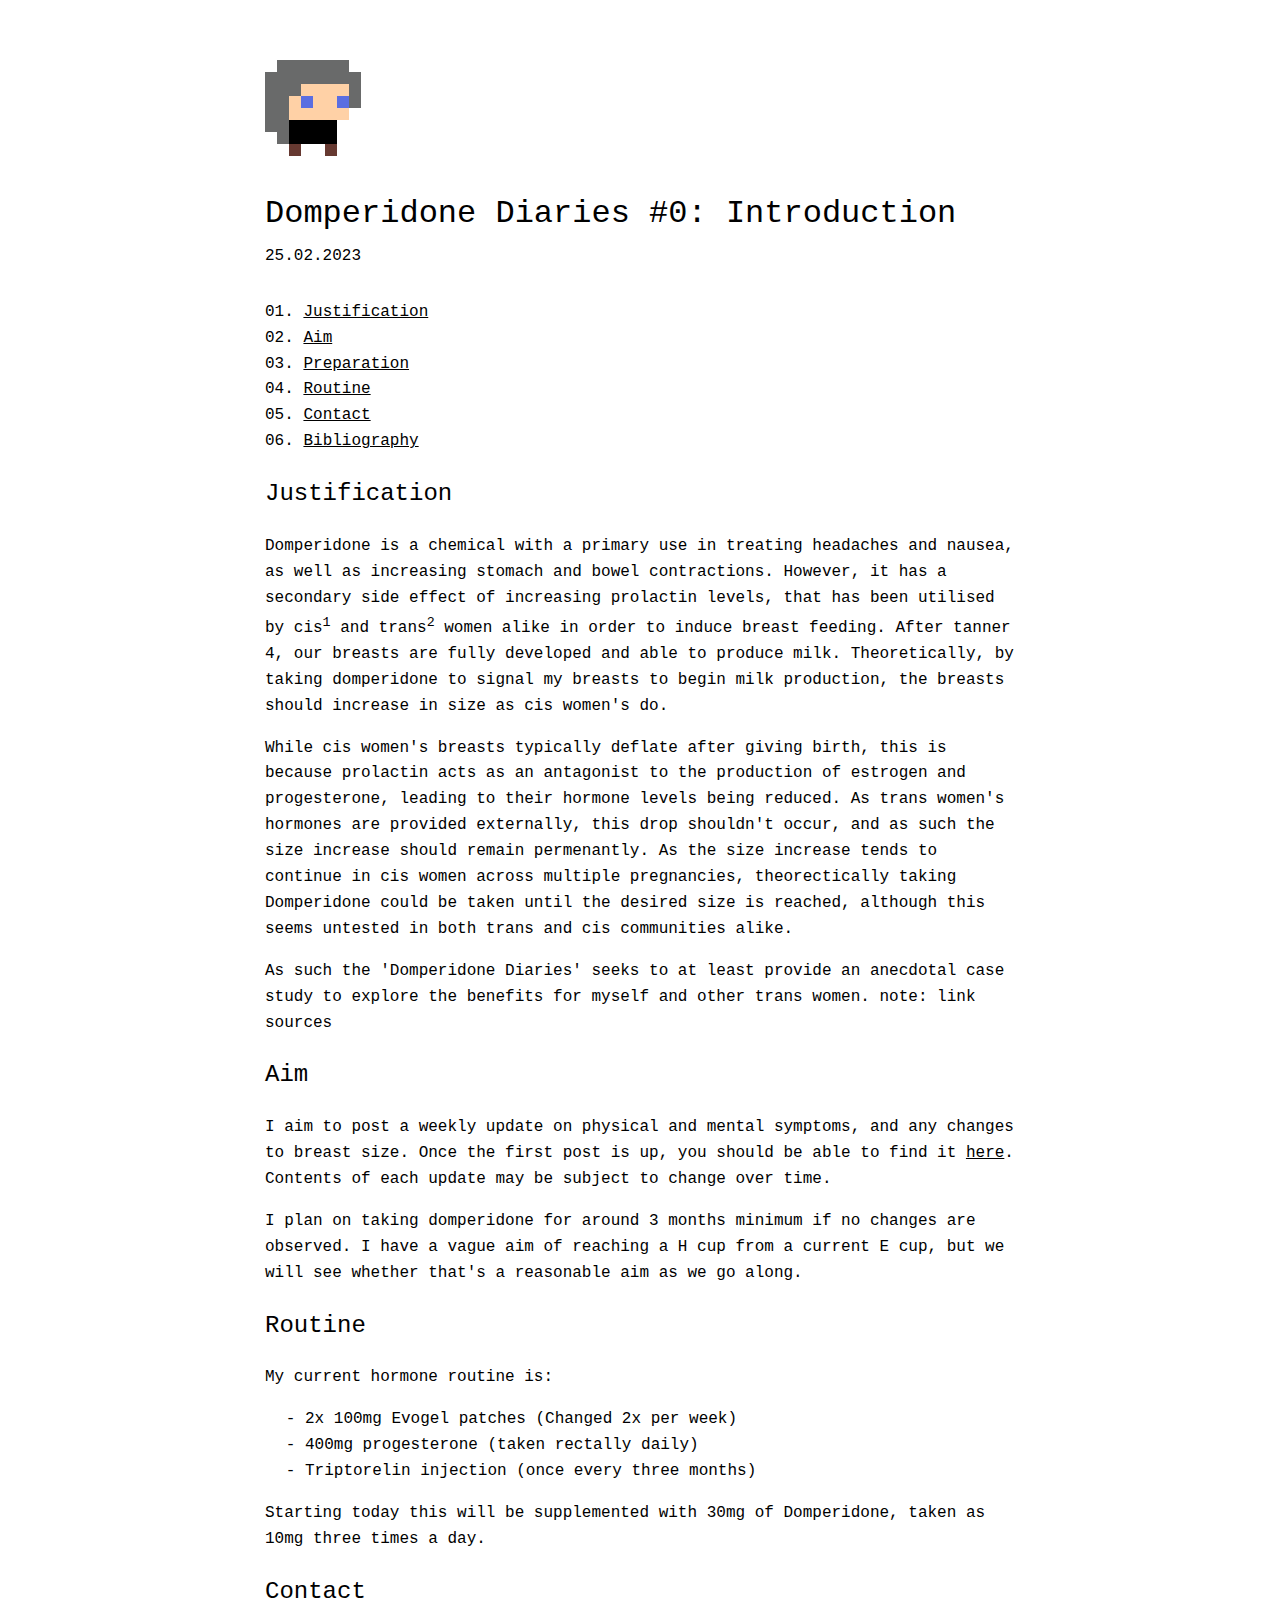
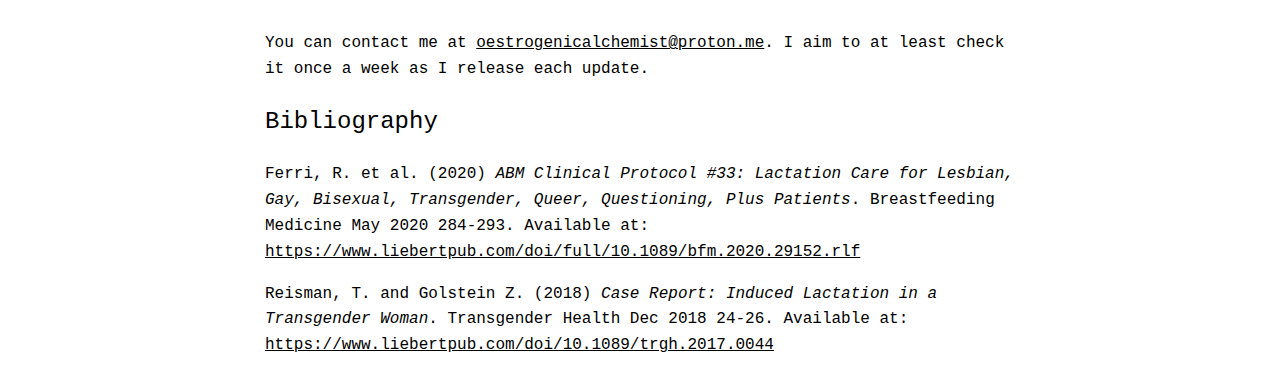
==== domperidone00.html @ 6ce0c4de "Add files via upload" ====
<!DOCTYPE html>
<html lang="en">
<meta charset="UTF-8">
<title>DD#0 Introduction</title>
<meta name="viewport" content="width=device-width,initial-scale=1">
<link rel="stylesheet" href="style.css">
<body>

<a class="logo" href="index.html"></a>

<h1 class="title">Domperidone Diaries #0: Introduction</h1>
<div class="date">25.02.2023</div>

<div class="sections">
    <div class="section_item"><a href='#Justification'>Justification</a></div>
    <div class="section_item"><a href='#Aim'>Aim</a></div>
    <div class="section_item"><a href='#Preparation'>Preparation</a></div>
    <div class="section_item"><a href='#Routine'>Routine</a></div>
    <div class="section_item"><a href='#Contact'>Contact</a></div>
    <div class="section_item"><a href='#Bibliography'>Bibliography</a></div>

</div> 

<h2 class="section_header" id="Justification">Justification</h2>
<p>
    Domperidone is a chemical with a primary use in treating headaches and nausea, as well as increasing stomach 
    and bowel contractions. However, it has a secondary side effect of increasing prolactin levels, that has been
    utilised by cis<sup><a href="#footnote01">1</a></sup> and trans<sup><a href="#footnote02">2</a></sup> women alike in order to induce breast feeding. After tanner 4, our breasts are
    fully developed and able to produce milk. Theoretically, by taking domperidone to signal my breasts to begin
    milk production, the breasts should increase in size as cis women's do.
</p>

<p>
    While cis women's breasts typically deflate after giving birth, this is because prolactin acts as an antagonist
    to the production of estrogen and progesterone, leading to their hormone levels being reduced. As trans women's
    hormones are provided externally, this drop shouldn't occur, and as such the size increase should remain
    permenantly. As the size increase tends to continue in cis women across multiple pregnancies, theorectically
    taking Domperidone could be taken until the desired size is reached, although this seems untested in both trans
    and cis communities alike.
</p>
<p>
    As such the 'Domperidone Diaries' seeks to at least provide an anecdotal case study to explore the benefits for
    myself and other trans women.

    note: link sources
</p></p>

<h2 class="section_header"id="Aim">Aim</h2>
<p>
    I aim to post a weekly update on physical and mental symptoms, and any changes to breast size. Once the first post
    is up, you should be able to find it <a href="domperidone01.html">here</a>. Contents of each update may be
    subject to change over time.
</p>
<p>
    I plan on taking domperidone for around 3 months minimum if no changes are observed. I have a vague aim of reaching
    a H cup from a current E cup, but we will see whether that's a reasonable aim as we go along.
</p>

<h2 class="section_header" id="Routine">Routine</h2>
<p>
    My current hormone routine is:
</p>
<ul>
    <li>2x 100mg Evogel patches (Changed 2x per week)</li>
    <li>400mg progesterone (taken rectally daily)</li>
    <li>Triptorelin injection (once every three months)</li>
</ul>
<p>
    Starting today this will be supplemented with 30mg of Domperidone, taken as 10mg three times a day.
</p>

<h2 class="section_header" id="Contact">Contact</h2>
<p>
    You can contact me at <a href="mailto:oestrogenicalchemist@proton.me">oestrogenicalchemist@proton.me</a>. I aim to at least check it once a week as I release each update.
</p>

<h2 class="section_header" id="Bibliography">Bibliography</h2>

<p id="footnote01">Ferri, R. et al. (2020) <i>ABM Clinical Protocol #33: Lactation Care for Lesbian, Gay, Bisexual, Transgender, Queer, Questioning, Plus Patients</i>. Breastfeeding Medicine May 2020 284-293. Available at: <a href="https://www.liebertpub.com/doi/full/10.1089/bfm.2020.29152.rlf">https://www.liebertpub.com/doi/full/10.1089/bfm.2020.29152.rlf</a></p>
<p id="footnote02">Reisman, T. and Golstein Z. (2018) <i>Case Report: Induced Lactation in a Transgender Woman</i>. Transgender Health Dec 2018 24-26. Available at: <a href="https://www.liebertpub.com/doi/10.1089/trgh.2017.0044">https://www.liebertpub.com/doi/10.1089/trgh.2017.0044</a></p>

</body>
</html>
---- style.css ----
body {
    background-color: white;
    font-family: 'Inconsolata', monospace;
    max-width: 750px;
    margin: 60px auto;
    margin-bottom: 16px;
    line-height: 1.62;
}

h1, h2 {
    display: block;
    font-size: 2em;
    font-weight: normal;
}

h2 {
    font-size: 1.5em;
}

p {
    display: block;
}

a {
    color: black;
}

a:hover {
    padding: 4px;
    margin: -4px;
    background: black;
    color: white;
    text-decoration: none;
}

/* link to footnote */
sup a {
    text-decoration: none;
}

ul {
    list-style: none;
}

ul li::before {
    content: "- ";
    margin-left: -2ch;
    width: 2ch;
    display: inline-block;
}

.date {
    margin-bottom: 30px;
    margin-top: -8px;
    display: inline-block;
}

.title {
    line-height: 1.2;
    padding-top: 18px;
    margin-bottom: 10px;
    font-weight: normal;
}

.sections {
    counter-reset: ol-counter;
    list-style: none;
    margin: 0;
    padding: 0;
}

.section_item:before {
    counter-increment: ol-counter;
    content: "0" counter(ol-counter) ". ";
}

.posts .post_title:before {
    content: "- ";
}

.logo {
    width: 96px;
    height: 96px;
    background: url(logo.png);
    display: block;
    border: 0;
    background-size: 96px 96px;
}

.logo:hover {
    background: url(logo2.png);
    padding: 0;
    margin: 0;
}
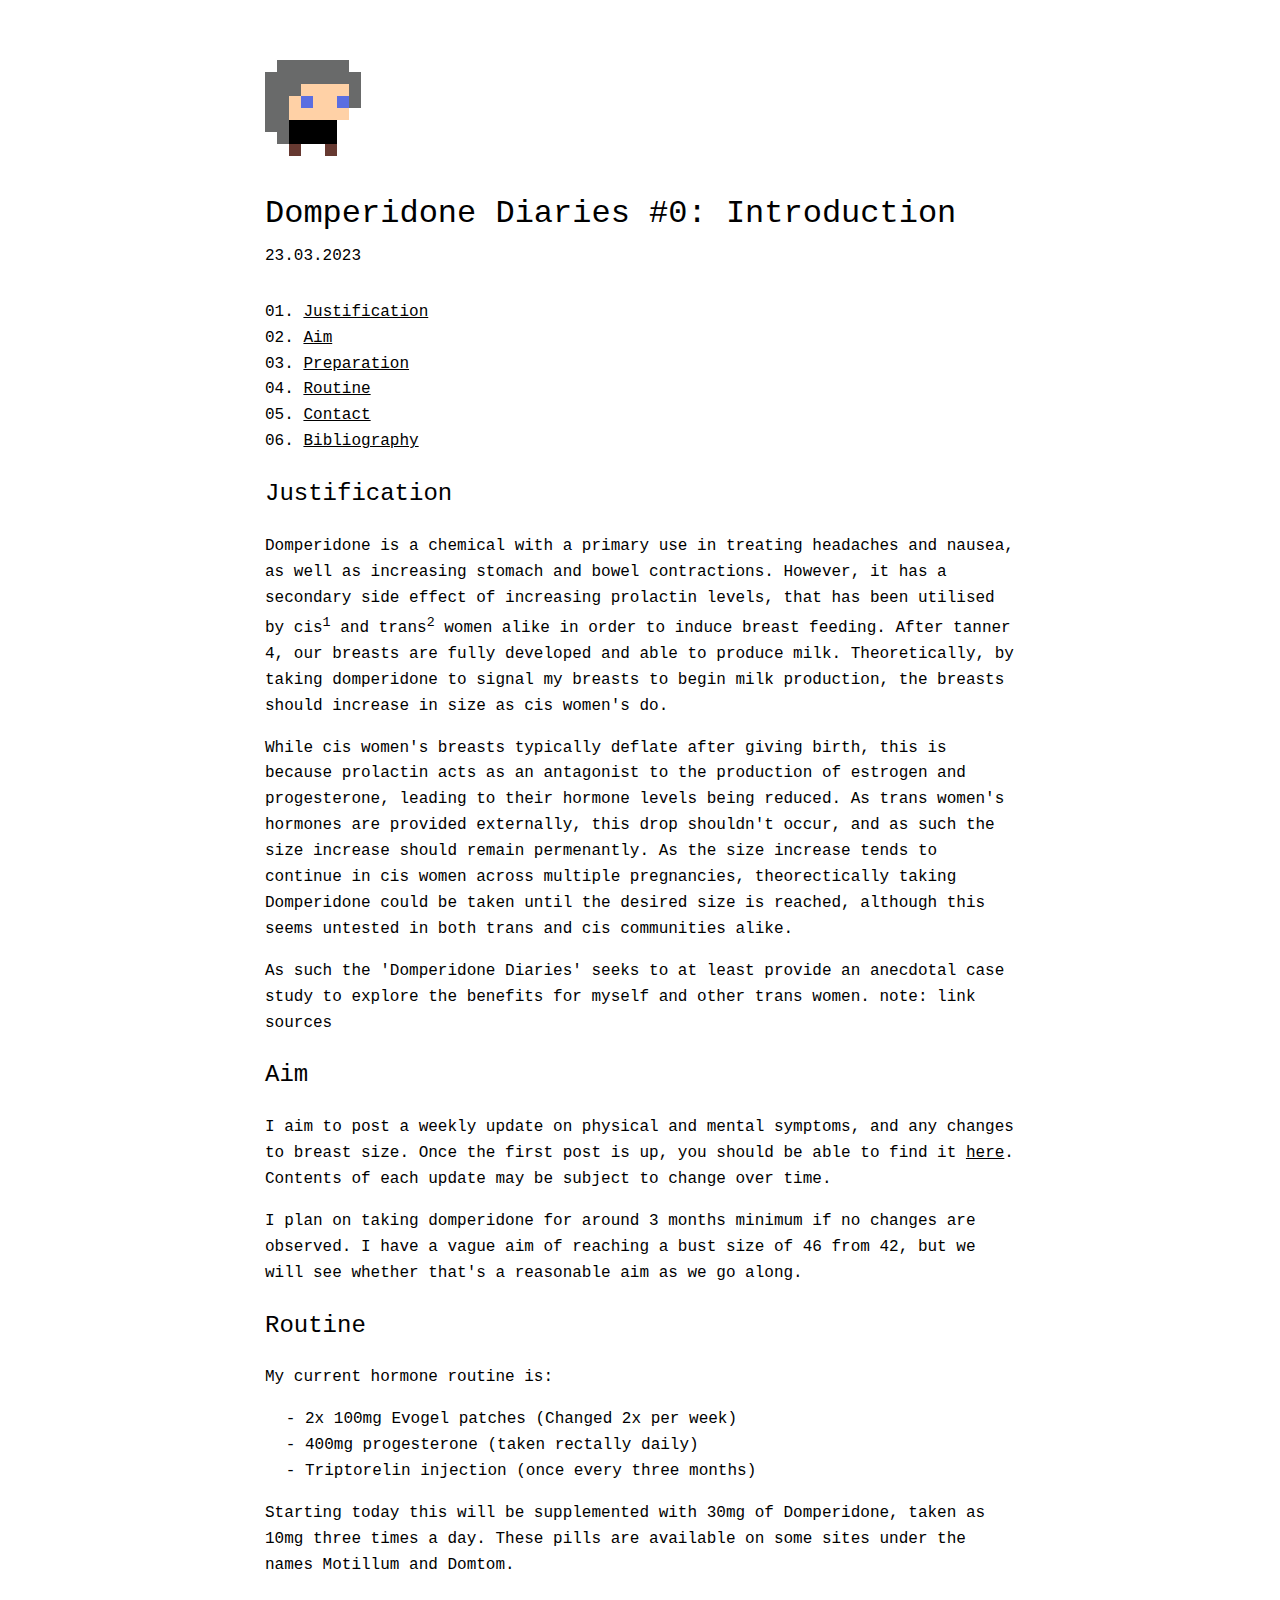
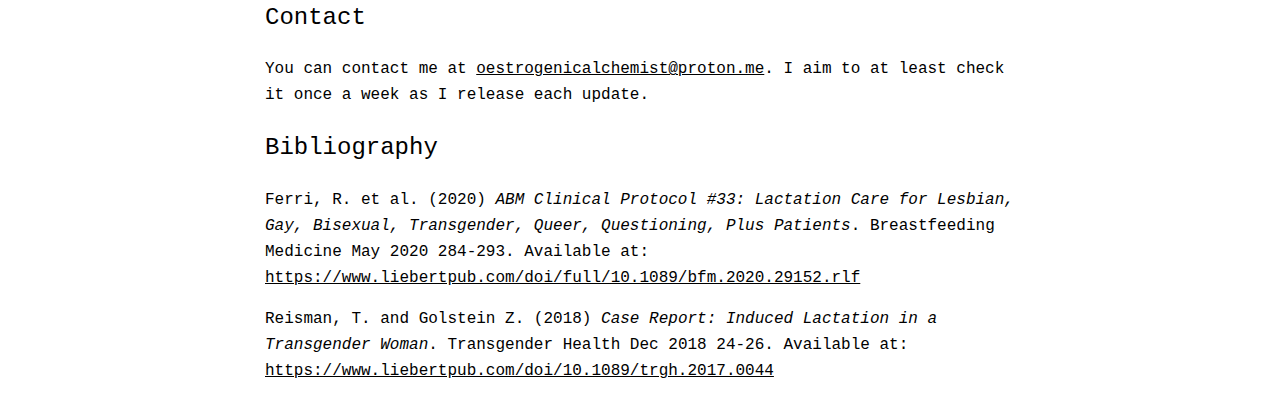
==== commit 3bde4c6a: "update dates" ====
--- a/domperidone00.html
+++ b/domperidone00.html
@@ -9,7 +9,7 @@
 <a class="logo" href="index.html"></a>
 
 <h1 class="title">Domperidone Diaries #0: Introduction</h1>
-<div class="date">25.02.2023</div>
+<div class="date">23.03.2023</div>
 
 <div class="sections">
     <div class="section_item"><a href='#Justification'>Justification</a></div>
@@ -53,7 +53,7 @@
 </p>
 <p>
     I plan on taking domperidone for around 3 months minimum if no changes are observed. I have a vague aim of reaching
-    a H cup from a current E cup, but we will see whether that's a reasonable aim as we go along.
+    a bust size of 46 from 42, but we will see whether that's a reasonable aim as we go along.
 </p>
 
 <h2 class="section_header" id="Routine">Routine</h2>
@@ -66,7 +66,7 @@
     <li>Triptorelin injection (once every three months)</li>
 </ul>
 <p>
-    Starting today this will be supplemented with 30mg of Domperidone, taken as 10mg three times a day.
+    Starting today this will be supplemented with 30mg of Domperidone, taken as 10mg three times a day. These pills are available on some sites under the names Motillum and Domtom.
 </p>
 
 <h2 class="section_header" id="Contact">Contact</h2>
